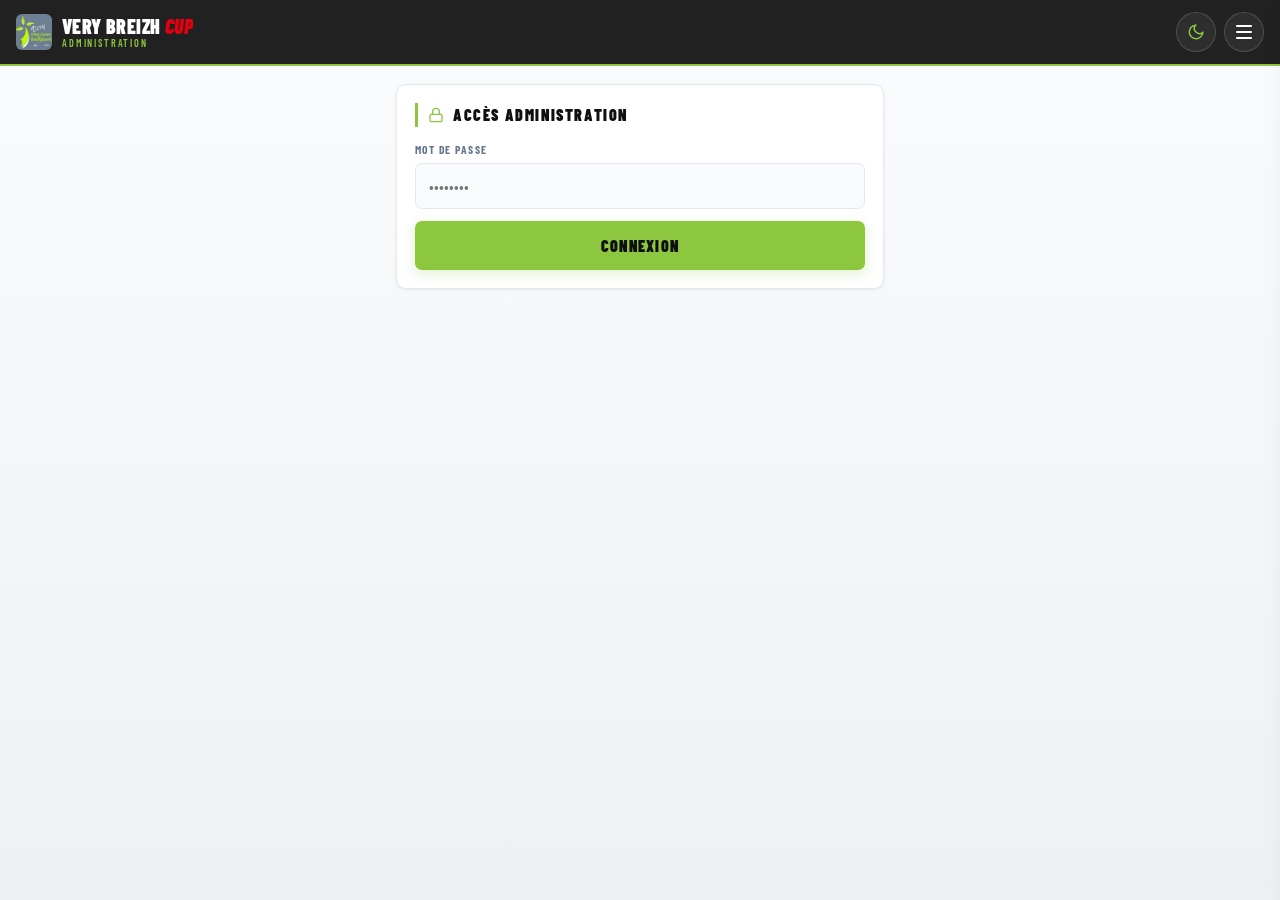
==== admin.html @ d8fbe6e9 "UI v2 : thème clair/sombre, menu burger, animations podium/cards, glassmorphism header" ====
<!DOCTYPE html>
<html lang="fr">
<head>
<meta charset="UTF-8">
<meta name="viewport" content="width=device-width, initial-scale=1.0, maximum-scale=1.0">
<title>Very Breizh Cup — Administration</title>
<script>(function(){var t=localStorage.getItem("vbc_theme")||(matchMedia("(prefers-color-scheme: dark)").matches?"dark":"light");document.documentElement.setAttribute("data-theme",t);})();</script>
<link rel="stylesheet" href="js/style.css">
</head>
<body>
<header class="app-header">
  <div class="header-logo">
    <img src="js/logo.png" alt="Club Canin de Bourgbarré">
    <div class="app-title">Very Breizh <span class="cup">Cup</span><span class="sub">Administration</span></div>
  </div>
  <span class="role-badge">Admin</span>
</header>
<main class="page">

  <!-- LOGIN -->
  <div id="adminLoginSection">
    <div class="card">
      <div class="card-title">
        <svg viewBox="0 0 24 24" fill="none" stroke="currentColor" stroke-width="2"><rect x="3" y="11" width="18" height="11" rx="2"/><path d="M7 11V7a5 5 0 0110 0v4"/></svg>
        Accès Administration
      </div>
      <label class="field-label">Mot de passe</label>
      <input type="password" id="adminPwd" class="field-input" placeholder="••••••••" onkeydown="if(event.key==='Enter')adminLogin()">
      <div id="adminLoginError" class="alert alert-red" style="display:none">Mot de passe incorrect.</div>
      <button class="btn-primary" onclick="adminLogin()">Connexion</button>
    </div>
  </div>

  <!-- PANEL -->
  <div id="adminPanel" style="display:none">

    <div class="card">
      <div class="card-title">
        <svg viewBox="0 0 24 24" fill="none" stroke="currentColor" stroke-width="2"><path d="M3 3h18v18H3zM3 9h18M9 21V9"/></svg>
        Statistiques globales
      </div>
      <div class="stat-row">
        <div class="stat-pill"><span class="num" id="statTotal">—</span>&nbsp;tickets</div>
        <div class="stat-pill"><span class="num" id="statPaid">—</span>&nbsp;payés</div>
        <div class="stat-pill"><span class="num" id="statPending">—</span>&nbsp;en attente</div>
        <div class="stat-pill"><span class="num" id="statRevenu">—</span>&nbsp;€ encaissés</div>
      </div>
    </div>

    <div class="card">
      <div class="card-title">
        <svg viewBox="0 0 24 24" fill="none" stroke="currentColor" stroke-width="2"><circle cx="12" cy="12" r="3"/><path d="M19.07 4.93a10 10 0 010 14.14M4.93 4.93a10 10 0 000 14.14"/></svg>
        Contrôle des paris
      </div>
      <div id="betsOpenMsg" class="alert alert-lime">Paris ouverts — Les joueurs peuvent parier.</div>
      <div id="betsClosedMsg" class="alert alert-red" style="display:none">Paris clôturés.</div>
      <button id="btnToggleBets" class="btn-danger" onclick="toggleBets()">Clôturer les paris</button>
    </div>

    <div class="card">
      <div class="card-title">
        <svg viewBox="0 0 24 24" fill="none" stroke="currentColor" stroke-width="2"><circle cx="12" cy="8" r="4"/><path d="M4 20c0-4 3.6-7 8-7s8 3 8 7"/></svg>
        Gestion des finalistes
      </div>
      <label class="field-label">Conducteur</label>
      <input type="text" id="newConducteur" class="field-input" placeholder="Ex : Sophie Tanguy" autocomplete="off">
      <label class="field-label">Chien</label>
      <input type="text" id="newChien" class="field-input" placeholder="Ex : Vaina" autocomplete="off">
      <label class="field-label">Catégorie</label>
      <select id="newCat" class="field-select">
        <option value="S">S — Small</option>
        <option value="M">M — Medium</option>
        <option value="I">I — Intermediate</option>
        <option value="L">L — Large</option>
      </select>
      <button class="btn-sm" onclick="addFinalist()">Ajouter le binôme</button>
      <hr class="section-divider">
      <select id="finalistCatFilter" class="field-select" onchange="renderFinalistList()">
        <option value="">Toutes les catégories</option>
        <option value="S">S</option><option value="M">M</option>
        <option value="I">I</option><option value="L">L</option>
      </select>
      <div id="finalistList"></div>
    </div>

    <div class="card">
      <div class="card-title">
        <svg viewBox="0 0 24 24" fill="none" stroke="currentColor" stroke-width="2"><path d="M8 21h8M12 21V3M3 7l9-4 9 4v6a9 9 0 01-18 0V7z"/></svg>
        Podium officiel et gagnants
      </div>
      <label class="field-label">Catégorie</label>
      <select id="officialCat" class="field-select" onchange="onOfficialCatChange()">
        <option value="">— Sélectionner —</option>
        <option value="S">S — Small</option><option value="M">M — Medium</option>
        <option value="I">I — Intermediate</option><option value="L">L — Large</option>
      </select>
      <div id="officialFields" style="display:none">
        <label class="field-label">1re place</label>
        <select id="official1" class="field-select"><option value="">—</option></select>
        <label class="field-label">2e place</label>
        <select id="official2" class="field-select"><option value="">—</option></select>
        <label class="field-label">3e place</label>
        <select id="official3" class="field-select"><option value="">—</option></select>
        <button class="btn-primary" onclick="calculateWinners()" style="margin-top:4px">Calculer les gagnants</button>
      </div>
      <div id="resultsContent" style="margin-top:12px"></div>
    </div>

    <div class="card">
      <div class="card-title">
        <svg viewBox="0 0 24 24" fill="none" stroke="currentColor" stroke-width="2"><path d="M14 2H6a2 2 0 00-2 2v16a2 2 0 002 2h12a2 2 0 002-2V8z"/><polyline points="14 2 14 8 20 8"/><line x1="16" y1="13" x2="8" y2="13"/><line x1="16" y1="17" x2="8" y2="17"/></svg>
        Tous les tickets
      </div>
      <select id="ticketsFilterCat" class="field-select" onchange="renderAllTickets()">
        <option value="">Toutes les catégories</option>
        <option value="S">S</option><option value="M">M</option>
        <option value="I">I</option><option value="L">L</option>
      </select>
      <div id="allTicketsList" style="max-height:320px;overflow-y:auto"></div>
    </div>

  </div>
</main>
<div id="toast"></div>
<script src="js/supabase.js"></script>
<script src="js/ui.js"></script>
<script>
const ADMIN_PWD = 'breizh2025';
let finalists = [], betsClosed = false;

function adminLogin() {
  if (document.getElementById('adminPwd').value === ADMIN_PWD) {
    document.getElementById('adminLoginSection').style.display = 'none';
    document.getElementById('adminPanel').style.display = 'block';
    loadAll();
  } else {
    document.getElementById('adminLoginError').style.display = 'block';
  }
}

async function loadAll() {
  try { finalists = await sbGet('finalistes', 'order=cat,chien'); } catch(e) {}
  loadConfig(); refreshStats(); renderFinalistList(); renderAllTickets();
  realtimeSubscribe('tickets', () => { refreshStats(); renderAllTickets(); });
}

async function loadConfig() {
  try {
    const rows = await sbGet('config', 'select=key,value');
    const cfg = Object.fromEntries(rows.map(r => [r.key, r.value]));
    betsClosed = cfg.bets_closed === 'true';
    updateBetsUI();
  } catch(e) {}
}

async function toggleBets() {
  betsClosed = !betsClosed;
  try {
    await sbPatch('config', 'key=eq.bets_closed', { value: betsClosed ? 'true' : 'false' });
    updateBetsUI();
    showToast(betsClosed ? 'Paris clôturés' : 'Paris ouverts');
  } catch(e) { showToast('Erreur','err'); betsClosed = !betsClosed; }
}

function updateBetsUI() {
  document.getElementById('betsOpenMsg').style.display = betsClosed ? 'none' : 'block';
  document.getElementById('betsClosedMsg').style.display = betsClosed ? 'block' : 'none';
  const btn = document.getElementById('btnToggleBets');
  btn.textContent = betsClosed ? 'Rouvrir les paris' : 'Clôturer les paris';
  btn.className = betsClosed ? 'btn-primary' : 'btn-danger';
}

async function refreshStats() {
  try {
    const all = await sbGet('tickets', 'select=status');
    const paid = all.filter(t => t.status==='paid').length;
    document.getElementById('statTotal').textContent = all.length;
    document.getElementById('statPaid').textContent = paid;
    document.getElementById('statPending').textContent = all.length - paid;
    document.getElementById('statRevenu').textContent = (paid * 2).toLocaleString('fr-FR');
  } catch(e) {}
}

async function addFinalist() {
  const c = document.getElementById('newConducteur').value.trim();
  const d = document.getElementById('newChien').value.trim();
  const cat = document.getElementById('newCat').value;
  if (!c || !d) { showToast('Remplis conducteur et chien','err'); return; }
  try {
    const [f] = await sbPost('finalistes', { conducteur: c, chien: d, cat });
    finalists.push(f); finalists.sort((a,b)=>a.cat.localeCompare(b.cat)||a.chien.localeCompare(b.chien));
    document.getElementById('newConducteur').value = '';
    document.getElementById('newChien').value = '';
    renderFinalistList();
    showToast(`${d} ajouté`);
  } catch(e) { showToast('Erreur ajout','err'); }
}

async function removeFinalist(id) {
  if (!confirm('Supprimer ce finaliste ?')) return;
  try {
    await sbDelete('finalistes', `id=eq.${id}`);
    finalists = finalists.filter(f => f.id !== id);
    renderFinalistList();
    showToast('Finaliste supprimé');
  } catch(e) { showToast('Erreur suppression','err'); }
}

function renderFinalistList() {
  const cat = document.getElementById('finalistCatFilter').value;
  const list = cat ? finalists.filter(f => f.cat === cat) : finalists;
  const el = document.getElementById('finalistList');
  if (!list.length) { el.innerHTML = '<p style="color:var(--muted);font-size:.88rem">Aucun finaliste.</p>'; return; }
  el.innerHTML = list.map((f,i) => `
    <div class="finalist-item">
      <span class="finalist-num">#${String(i+1).padStart(2,'0')}</span>
      <div class="finalist-info">
        <div class="finalist-name">${f.chien} <span style="font-size:.72rem;color:var(--lime-dark);font-family:var(--font-display);font-weight:700">(${f.cat})</span></div>
        <div class="finalist-dog">${f.conducteur}</div>
      </div>
      <button class="btn-sm-danger" onclick="removeFinalist(${f.id})">Retirer</button>
    </div>`).join('');
}

function onOfficialCatChange() {
  const cat = document.getElementById('officialCat').value;
  document.getElementById('officialFields').style.display = cat ? 'block' : 'none';
  document.getElementById('resultsContent').innerHTML = '';
  if (!cat) return;
  const list = finalists.filter(f => f.cat === cat);
  const opts = '<option value="">—</option>' + list.map(f => `<option value="${f.id}">${f.chien} · ${f.conducteur}</option>`).join('');
  ['official1','official2','official3'].forEach(id => { document.getElementById(id).innerHTML = opts; });
}

async function calculateWinners() {
  const cat = document.getElementById('officialCat').value;
  const o1 = parseInt(document.getElementById('official1').value);
  const o2 = parseInt(document.getElementById('official2').value);
  const o3 = parseInt(document.getElementById('official3').value);
  const el = document.getElementById('resultsContent');
  if (!o1||!o2||!o3) { el.innerHTML = '<div class="alert alert-red">Sélectionne les 3 positions.</div>'; return; }
  if (o1===o2||o1===o3||o2===o3) { el.innerHTML = '<div class="alert alert-red">Un même binôme en double.</div>'; return; }
  el.innerHTML = '<div class="spinner"></div>';
  try {
    const paid = await sbGet('tickets', `status=eq.paid&cat=eq.${cat}&select=*`);
    const f1=finalists.find(f=>f.id===o1), f2=finalists.find(f=>f.id===o2), f3=finalists.find(f=>f.id===o3);
    let html = `<div style="background:var(--light);border-radius:var(--radius);padding:14px;margin-bottom:14px;border:1.5px solid var(--border)">
      <div class="section-label" style="margin-bottom:8px">Podium officiel</div>
      <div class="podium-line" style="color:var(--text)"><span class="medal-icon m1">1</span><span>${f1?.chien} · ${f1?.conducteur}</span></div>
      <div class="podium-line" style="color:var(--text)"><span class="medal-icon m2">2</span><span>${f2?.chien} · ${f2?.conducteur}</span></div>
      <div class="podium-line" style="color:var(--text)"><span class="medal-icon m3">3</span><span>${f3?.chien} · ${f3?.conducteur}</span></div>
    </div>`;
    if (!paid.length) { el.innerHTML = html + '<div class="alert alert-yellow">Aucun ticket payé pour cette catégorie.</div>'; return; }
    const exact = paid.filter(t => t.pick1===o1&&t.pick2===o2&&t.pick3===o3);
    if (exact.length) {
      html += `<div class="section-label" style="color:var(--lime-dark);margin-bottom:8px">Top 3 exact — ${exact.length} gagnant(s)</div>`;
      html += exact.map(t => `<div style="background:var(--lime-light);border:1.5px solid var(--lime);border-radius:var(--radius);padding:14px;margin-bottom:8px">
        <div style="font-family:var(--font-display);font-weight:900;font-size:1.2rem;color:var(--lime-dark)">${t.prenom} ${t.nom.toUpperCase()}</div>
        <div style="font-family:var(--font-mono);font-size:.78rem;color:var(--muted);margin-top:3px">${t.id} · ${t.tel}</div>
      </div>`).join('');
    } else {
      const top2 = paid.filter(t => t.pick1===o1&&t.pick2===o2);
      html += '<div class="alert alert-yellow" style="margin-bottom:10px">Aucun Top 3 exact. Meilleur résultat : Top 2 exact.</div>';
      if (top2.length) {
        html += `<div class="section-label" style="color:#92400e;margin-bottom:8px">Top 2 exact — ${top2.length} proche(s)</div>`;
        html += top2.map(t => `<div style="background:rgba(217,119,6,.07);border:1.5px solid rgba(217,119,6,.3);border-radius:var(--radius);padding:14px;margin-bottom:8px">
          <div style="font-family:var(--font-display);font-weight:900;font-size:1.1rem;color:#92400e">${t.prenom} ${t.nom.toUpperCase()}</div>
          <div style="font-family:var(--font-mono);font-size:.78rem;color:var(--muted);margin-top:3px">${t.id} · ${t.tel}</div>
        </div>`).join('');
      } else { html += '<div class="alert alert-red">Personne n\'a le Top 2 exact non plus.</div>'; }
    }
    el.innerHTML = html;
    el.scrollIntoView({behavior:'smooth',block:'start'});
  } catch(e) { el.innerHTML = '<div class="alert alert-red">Erreur calcul.</div>'; }
}

async function renderAllTickets() {
  const el = document.getElementById('allTicketsList');
  if (!el) return;
  const cat = document.getElementById('ticketsFilterCat').value;
  let params = 'order=created_at.desc&select=id,prenom,nom,cat,status&limit=200';
  if (cat) params += `&cat=eq.${cat}`;
  try {
    const list = await sbGet('tickets', params);
    if (!list.length) { el.innerHTML = '<p style="color:var(--muted);font-size:.88rem">Aucun ticket.</p>'; return; }
    el.innerHTML = list.map(t => {
      const paid = t.status==='paid';
      return `<div style="display:flex;align-items:center;gap:8px;padding:9px 0;border-bottom:1px solid var(--border)">
        <span style="font-family:var(--font-mono);font-size:.72rem;color:var(--lime-dark);min-width:88px">${t.id}</span>
        <span style="font-family:var(--font-display);font-weight:700;font-size:.72rem;color:var(--muted);min-width:16px">${t.cat||'—'}</span>
        <span style="flex:1;font-size:.88rem">${t.prenom} ${t.nom}</span>
        <span class="badge ${paid?'badge-paid':'badge-pending'}">${paid?'Payé':'Attente'}</span>
      </div>`;
    }).join('');
  } catch(e) { el.innerHTML = '<div class="alert alert-red">Erreur chargement.</div>'; }
}
</script>
</body>
</html>
---- js/style.css ----
@import url('https://fonts.googleapis.com/css2?family=Barlow+Condensed:wght@400;600;700;900&family=Barlow:wght@400;500;600&family=Share+Tech+Mono&display=swap');

/* =====================================================================
   VERY BREIZH CUP — Design System v2
   Thèmes clair/sombre + animations + glassmorphism
   Palette : vert #8DC63F, rouge #E5000F, Barlow Condensed / Barlow
   ===================================================================== */

:root {
  --lime:       #8DC63F;
  --lime-dark:  #6fa328;
  --red:        #E5000F;
  --red-dark:   #b8000c;
  --radius:     10px;
  --radius-sm:  7px;
  --font-display: 'Barlow Condensed', sans-serif;
  --font-body:    'Barlow', sans-serif;
  --font-mono:    'Share Tech Mono', monospace;
  --ease-smooth: cubic-bezier(0.16, 1, 0.3, 1);
}

/* ── THEME CLAIR (défaut) ── */
:root, [data-theme="light"] {
  --bg:          #F4F6F8;
  --bg-gradient: linear-gradient(180deg, #FAFBFC 0%, #EEF1F4 100%);
  --card:        #FFFFFF;
  --card-hover:  #FDFDFD;
  --text:        #0F0F0F;
  --text-inv:    #FFFFFF;
  --muted:       #64748B;
  --border:      #E2E8F0;
  --surface:     #F8FAFC;
  --lime-soft:   #f0f7e0;
  --lime-text:   #4a7c20;
  --header-bg:   rgba(15, 15, 15, 0.92);
  --shadow-sm:   0 1px 3px rgba(0,0,0,0.07);
  --shadow-md:   0 8px 24px rgba(0,0,0,0.09);
  --shadow-lift: 0 14px 32px rgba(0,0,0,0.13);
  --ticket-bg:   #0F0F0F;
  --glow:        rgba(141,198,63,0.25);
}

/* ── THEME SOMBRE ── */
[data-theme="dark"] {
  --bg:          #0B0C0E;
  --bg-gradient: linear-gradient(180deg, #101216 0%, #08090B 100%);
  --card:        #16181C;
  --card-hover:  #1B1E23;
  --text:        #EDEDEF;
  --text-inv:    #0F0F0F;
  --muted:       #8A8F98;
  --border:      rgba(255,255,255,0.09);
  --surface:     #101216;
  --lime-soft:   rgba(141,198,63,0.1);
  --lime-text:   #A8D96A;
  --header-bg:   rgba(10, 11, 13, 0.85);
  --shadow-sm:   0 1px 3px rgba(0,0,0,0.4);
  --shadow-md:   0 8px 24px rgba(0,0,0,0.5);
  --shadow-lift: 0 14px 32px rgba(0,0,0,0.6);
  --ticket-bg:   #101216;
  --glow:        rgba(141,198,63,0.15);
}

* { box-sizing: border-box; margin: 0; padding: 0; -webkit-tap-highlight-color: transparent; touch-action: manipulation; }

html { scroll-behavior: smooth; }

body {
  font-family: var(--font-body);
  background: var(--bg);
  background-image: var(--bg-gradient);
  background-attachment: fixed;
  color: var(--text);
  min-height: 100vh;
  font-size: 15px;
  line-height: 1.5;
  transition: background-color 0.35s ease, color 0.35s ease;
}

/* ═══ HEADER (glassmorphism) ═══ */
.app-header {
  background: var(--header-bg);
  backdrop-filter: blur(14px);
  -webkit-backdrop-filter: blur(14px);
  border-bottom: 2px solid var(--lime);
  padding: 12px 16px;
  position: sticky;
  top: 0;
  z-index: 100;
  display: flex;
  align-items: center;
  justify-content: space-between;
  gap: 10px;
}
.header-logo { display: flex; align-items: center; gap: 10px; min-width: 0; }
.header-logo img {
  height: 36px; width: 36px;
  object-fit: contain;
  border-radius: 6px;
  flex-shrink: 0;
}
.app-title {
  font-family: var(--font-display);
  font-weight: 900;
  font-size: 1.25rem;
  letter-spacing: 0.02em;
  line-height: 1;
  text-transform: uppercase;
  color: #FFFFFF;
  white-space: nowrap;
  overflow: hidden;
  text-overflow: ellipsis;
}
.app-title .cup { color: var(--red); font-style: italic; }
.app-title .sub {
  display: block;
  font-size: 0.64rem;
  font-weight: 600;
  letter-spacing: 0.18em;
  color: var(--lime);
  text-transform: uppercase;
  margin-top: 2px;
}
.header-actions { display: flex; align-items: center; gap: 8px; flex-shrink: 0; }

/* ── THEME TOGGLE ── */
.theme-toggle {
  width: 40px; height: 40px;
  border-radius: 50%;
  border: 1.5px solid rgba(255,255,255,0.15);
  background: rgba(255,255,255,0.06);
  color: var(--lime);
  cursor: pointer;
  display: flex;
  align-items: center;
  justify-content: center;
  transition: background 0.2s, transform 0.3s var(--ease-smooth);
}
.theme-toggle:hover { background: rgba(255,255,255,0.12); transform: rotate(20deg); }
.theme-toggle svg { width: 18px; height: 18px; }

/* ── BURGER ── */
.burger-btn {
  width: 40px; height: 40px;
  border-radius: 50%;
  border: 1.5px solid rgba(255,255,255,0.15);
  background: rgba(255,255,255,0.06);
  color: #fff;
  cursor: pointer;
  display: flex;
  flex-direction: column;
  align-items: center;
  justify-content: center;
  gap: 4px;
  transition: background 0.2s;
}
.burger-btn:hover { background: rgba(255,255,255,0.12); }
.burger-btn span {
  display: block;
  width: 16px; height: 2px;
  background: currentColor;
  border-radius: 2px;
  transition: transform 0.3s var(--ease-smooth), opacity 0.2s;
}
.burger-btn.open span:nth-child(1) { transform: translateY(6px) rotate(45deg); }
.burger-btn.open span:nth-child(2) { opacity: 0; }
.burger-btn.open span:nth-child(3) { transform: translateY(-6px) rotate(-45deg); }

/* ── NAV DRAWER ── */
.nav-overlay {
  position: fixed;
  inset: 0;
  background: rgba(0,0,0,0.5);
  backdrop-filter: blur(3px);
  z-index: 200;
  opacity: 0;
  pointer-events: none;
  transition: opacity 0.3s;
}
.nav-overlay.open { opacity: 1; pointer-events: auto; }
.nav-drawer {
  position: fixed;
  top: 0; right: 0; bottom: 0;
  width: min(300px, 82vw);
  background: var(--card);
  z-index: 201;
  transform: translateX(105%);
  transition: transform 0.4s var(--ease-smooth);
  padding: 20px;
  display: flex;
  flex-direction: column;
  box-shadow: var(--shadow-lift);
}
.nav-drawer.open { transform: translateX(0); }
.nav-drawer-title {
  font-family: var(--font-display);
  font-weight: 900;
  font-size: 0.8rem;
  text-transform: uppercase;
  letter-spacing: 0.2em;
  color: var(--muted);
  margin: 8px 0 16px;
}
.nav-link {
  display: flex;
  align-items: center;
  gap: 12px;
  padding: 14px 14px;
  border-radius: var(--radius-sm);
  color: var(--text);
  text-decoration: none;
  font-family: var(--font-display);
  font-weight: 700;
  font-size: 1rem;
  text-transform: uppercase;
  letter-spacing: 0.06em;
  transition: background 0.15s, color 0.15s, transform 0.2s var(--ease-smooth);
  margin-bottom: 4px;
}
.nav-link:hover { background: var(--lime-soft); color: var(--lime-text); transform: translateX(4px); }
.nav-link.active { background: var(--lime); color: #0F0F0F; }
.nav-link svg { width: 18px; height: 18px; flex-shrink: 0; }
.nav-footer {
  margin-top: auto;
  font-size: 0.72rem;
  color: var(--muted);
  text-align: center;
  padding-top: 16px;
  border-top: 1px solid var(--border);
}

/* ═══ BANNER ═══ */
.closed-banner {
  background: var(--red);
  color: #fff;
  text-align: center;
  padding: 8px 16px;
  font-family: var(--font-display);
  font-weight: 700;
  font-size: 0.82rem;
  letter-spacing: 0.12em;
  text-transform: uppercase;
}

/* ═══ PAGE ═══ */
.page { padding: 18px 16px 48px; max-width: 520px; margin: 0 auto; }

.section-label {
  font-family: var(--font-display);
  font-weight: 700;
  font-size: 0.68rem;
  text-transform: uppercase;
  letter-spacing: 0.2em;
  color: var(--muted);
  margin-bottom: 8px;
}

/* ═══ CARD (avec entrance animation) ═══ */
.card {
  background: var(--card);
  border: 1.5px solid var(--border);
  border-radius: var(--radius);
  padding: 18px;
  margin-bottom: 14px;
  box-shadow: var(--shadow-sm);
  transition: background 0.35s ease, border-color 0.35s ease, box-shadow 0.3s var(--ease-smooth), transform 0.3s var(--ease-smooth);
  animation: cardIn 0.5s var(--ease-smooth) backwards;
}
.card:nth-of-type(1) { animation-delay: 0.02s; }
.card:nth-of-type(2) { animation-delay: 0.08s; }
.card:nth-of-type(3) { animation-delay: 0.14s; }
.card:nth-of-type(4) { animation-delay: 0.2s; }
.card:nth-of-type(5) { animation-delay: 0.26s; }
@keyframes cardIn {
  from { opacity: 0; transform: translateY(16px); }
  to   { opacity: 1; transform: translateY(0); }
}

.card-title {
  font-family: var(--font-display);
  font-weight: 900;
  font-size: 1rem;
  text-transform: uppercase;
  letter-spacing: 0.1em;
  color: var(--text);
  margin-bottom: 14px;
  display: flex;
  align-items: center;
  gap: 9px;
  border-left: 3px solid var(--lime);
  padding-left: 10px;
}
.card-title svg { width: 16px; height: 16px; flex-shrink: 0; color: var(--lime); }

/* ═══ FIELDS ═══ */
.field-label {
  font-family: var(--font-display);
  font-weight: 700;
  font-size: 0.72rem;
  text-transform: uppercase;
  letter-spacing: 0.12em;
  color: var(--muted);
  margin-bottom: 5px;
  display: block;
}
.field-input, .field-select {
  width: 100%;
  background: var(--surface);
  border: 1.5px solid var(--border);
  border-radius: var(--radius-sm);
  color: var(--text);
  font-family: var(--font-body);
  font-size: 0.95rem;
  padding: 11px 13px;
  margin-bottom: 12px;
  transition: border-color 0.2s, box-shadow 0.2s, background 0.35s;
  appearance: none;
  -webkit-appearance: none;
  min-height: 46px;
}
.field-input:focus, .field-select:focus {
  outline: none;
  border-color: var(--lime);
  box-shadow: 0 0 0 3px var(--glow);
}
.field-select {
  background-image: url("data:image/svg+xml,%3Csvg xmlns='http://www.w3.org/2000/svg' width='12' height='8'%3E%3Cpath d='M1 1l5 5 5-5' stroke='%238DC63F' stroke-width='2' fill='none' stroke-linecap='round'/%3E%3C/svg%3E");
  background-repeat: no-repeat;
  background-position: right 13px center;
  padding-right: 38px;
  cursor: pointer;
}
.field-select option { background: var(--card); color: var(--text); }

/* ═══ BUTTONS ═══ */
.btn-primary {
  width: 100%;
  background: var(--lime);
  color: #0F0F0F;
  font-family: var(--font-display);
  font-weight: 900;
  font-size: 1rem;
  letter-spacing: 0.08em;
  text-transform: uppercase;
  border: none;
  border-radius: var(--radius-sm);
  padding: 15px;
  cursor: pointer;
  min-height: 48px;
  position: relative;
  overflow: hidden;
  transition: transform 0.2s var(--ease-smooth), box-shadow 0.25s;
  box-shadow: 0 4px 14px var(--glow);
}
.btn-primary:hover { transform: translateY(-2px); box-shadow: 0 8px 22px var(--glow); }
.btn-primary:active { transform: translateY(0) scale(0.98); }
.btn-primary:disabled { background: var(--border); color: var(--muted); cursor: not-allowed; transform: none; box-shadow: none; }

.btn-danger {
  width: 100%;
  background: var(--red);
  color: #fff;
  font-family: var(--font-display);
  font-weight: 900;
  font-size: 1rem;
  letter-spacing: 0.08em;
  text-transform: uppercase;
  border: none;
  border-radius: var(--radius-sm);
  padding: 15px;
  cursor: pointer;
  min-height: 48px;
  margin-top: 8px;
  transition: transform 0.2s var(--ease-smooth), background 0.2s;
}
.btn-danger:hover { background: var(--red-dark); transform: translateY(-2px); }
.btn-danger:active { transform: scale(0.98); }

.btn-outline {
  width: 100%;
  background: transparent;
  color: var(--text);
  border: 1.5px solid var(--border);
  font-family: var(--font-display);
  font-weight: 700;
  font-size: 0.9rem;
  letter-spacing: 0.08em;
  text-transform: uppercase;
  border-radius: var(--radius-sm);
  padding: 13px;
  cursor: pointer;
  min-height: 46px;
  margin-top: 8px;
  transition: border-color 0.2s, background 0.2s, transform 0.2s var(--ease-smooth);
}
.btn-outline:hover { border-color: var(--lime); background: var(--lime-soft); transform: translateY(-1px); }

.btn-sm {
  background: var(--lime);
  color: #0F0F0F;
  font-family: var(--font-display);
  font-weight: 700;
  font-size: 0.78rem;
  letter-spacing: 0.08em;
  text-transform: uppercase;
  border: none;
  border-radius: var(--radius-sm);
  padding: 9px 16px;
  cursor: pointer;
  min-height: 38px;
  transition: transform 0.15s, filter 0.15s;
}
.btn-sm:hover { filter: brightness(0.92); transform: translateY(-1px); }

.btn-sm-danger {
  background: transparent;
  color: var(--red);
  border: 1.5px solid var(--red);
  font-family: var(--font-display);
  font-weight: 700;
  font-size: 0.76rem;
  border-radius: var(--radius-sm);
  padding: 7px 13px;
  cursor: pointer;
  min-height: 36px;
  transition: background 0.15s;
}
.btn-sm-danger:hover { background: rgba(229,0,15,0.08); }

/* ═══ DIVIDER ═══ */
.section-divider { border: none; border-top: 1.5px solid var(--border); margin: 18px 0; }

/* ═══ TICKET ═══ */
.ticket {
  background: var(--ticket-bg);
  border-radius: var(--radius);
  overflow: hidden;
  border: 1.5px solid var(--border);
  box-shadow: var(--shadow-md);
  animation: ticketPop 0.55s var(--ease-smooth) backwards;
}
@keyframes ticketPop {
  0%   { opacity: 0; transform: scale(0.92) translateY(20px); }
  100% { opacity: 1; transform: scale(1) translateY(0); }
}
.ticket-header {
  background: var(--lime);
  color: #0F0F0F;
  font-family: var(--font-display);
  font-weight: 900;
  font-size: 0.88rem;
  text-transform: uppercase;
  letter-spacing: 0.12em;
  padding: 11px 16px;
  display: flex;
  justify-content: space-between;
  align-items: center;
}
.ticket-body { padding: 18px; }
.ticket-num { font-family: var(--font-mono); font-size: 0.82rem; color: var(--lime); letter-spacing: 0.08em; }
.ticket-player {
  font-family: var(--font-display);
  font-weight: 900;
  font-size: 1.45rem;
  color: #fff;
  margin: 6px 0 12px;
  text-transform: uppercase;
}
.ticket-dashed { border-top: 1.5px dashed rgba(255,255,255,0.15); margin: 13px 0; }
.podium-line {
  display: flex;
  align-items: center;
  gap: 10px;
  padding: 8px 0;
  border-bottom: 1px solid rgba(255,255,255,0.07);
  font-size: 0.9rem;
  color: #fff;
  animation: lineIn 0.4s var(--ease-smooth) backwards;
}
.podium-line:nth-child(1) { animation-delay: 0.15s; }
.podium-line:nth-child(2) { animation-delay: 0.25s; }
.podium-line:nth-child(3) { animation-delay: 0.35s; }
@keyframes lineIn {
  from { opacity: 0; transform: translateX(-10px); }
  to   { opacity: 1; transform: translateX(0); }
}
.podium-line:last-child { border-bottom: none; }
.medal-icon {
  width: 23px; height: 23px;
  flex-shrink: 0;
  display: flex;
  align-items: center;
  justify-content: center;
  border-radius: 50%;
  font-family: var(--font-display);
  font-weight: 900;
  font-size: 0.72rem;
  color: #0F0F0F;
}
.medal-icon.m1 { background: var(--lime); box-shadow: 0 0 10px var(--glow); }
.medal-icon.m2 { background: #94A3B8; }
.medal-icon.m3 { background: #B45309; color: #fff; }
.podium-name { flex: 1; color: #fff; font-weight: 500; }
.podium-cat-tag {
  font-family: var(--font-display);
  font-size: 0.7rem;
  font-weight: 700;
  color: rgba(255,255,255,0.55);
  background: rgba(255,255,255,0.08);
  padding: 2px 8px;
  border-radius: 4px;
  letter-spacing: 0.06em;
  text-transform: uppercase;
}
.qr-wrapper { text-align: center; padding: 14px 0 4px; }
.qr-wrapper canvas { border: 2px solid var(--lime); border-radius: 6px; background: #fff; }
.qr-label {
  font-family: var(--font-display);
  font-size: 0.65rem;
  color: rgba(255,255,255,0.4);
  margin-top: 7px;
  letter-spacing: 0.12em;
  text-transform: uppercase;
}

/* ═══ BADGES ═══ */
.badge {
  display: inline-block;
  font-family: var(--font-display);
  font-weight: 700;
  font-size: 0.7rem;
  text-transform: uppercase;
  letter-spacing: 0.1em;
  padding: 3px 10px;
  border-radius: 4px;
}
.badge-pending { background: rgba(229,0,15,0.12); color: var(--red); border: 1px solid rgba(229,0,15,0.3); }
.badge-paid    { background: rgba(141,198,63,0.15); color: var(--lime-text); border: 1px solid rgba(141,198,63,0.4); }

/* ═══ ALERTS ═══ */
.alert {
  border-radius: var(--radius-sm);
  padding: 13px 15px;
  font-size: 0.88rem;
  margin-bottom: 12px;
  line-height: 1.45;
  animation: cardIn 0.4s var(--ease-smooth) backwards;
}
.alert-red    { background: rgba(229,0,15,0.07); border: 1.5px solid rgba(229,0,15,0.25); color: var(--red); }
.alert-lime   { background: var(--lime-soft); border: 1.5px solid rgba(141,198,63,0.4); color: var(--lime-text); }
.alert-yellow { background: rgba(217,119,6,0.08); border: 1.5px solid rgba(217,119,6,0.3); color: #d97706; }

/* ═══ STAT PILLS ═══ */
.stat-row { display: flex; gap: 8px; flex-wrap: wrap; margin-bottom: 4px; }
.stat-pill {
  background: var(--surface);
  border: 1.5px solid var(--border);
  border-radius: 24px;
  padding: 7px 15px;
  font-family: var(--font-display);
  font-size: 0.82rem;
  color: var(--muted);
  display: flex;
  align-items: center;
  gap: 6px;
  transition: transform 0.2s var(--ease-smooth), border-color 0.2s;
}
.stat-pill:hover { transform: translateY(-2px); border-color: var(--lime); }
.stat-pill .num { font-weight: 900; color: var(--text); font-size: 1.05rem; }

/* ═══ SEARCH ═══ */
.search-wrap { position: relative; margin-bottom: 10px; }
.search-wrap .field-input { padding-left: 42px; margin-bottom: 0; }
.search-icon { position: absolute; left: 13px; top: 50%; transform: translateY(-50%); color: var(--muted); }
.search-icon svg { width: 16px; height: 16px; }

/* ═══ QUEUE ═══ */
.queue-item {
  display: flex;
  align-items: center;
  gap: 11px;
  background: var(--surface);
  border: 1.5px solid var(--border);
  border-left: 3px solid var(--red);
  border-radius: var(--radius-sm);
  padding: 12px;
  margin-bottom: 8px;
  cursor: pointer;
  min-height: 48px;
  transition: border-color 0.2s, background 0.2s, transform 0.2s var(--ease-smooth), box-shadow 0.2s;
  animation: cardIn 0.35s var(--ease-smooth) backwards;
}
.queue-item:hover {
  border-color: var(--lime);
  border-left-color: var(--lime);
  background: var(--lime-soft);
  transform: translateX(4px);
  box-shadow: var(--shadow-sm);
}
.queue-cat-tag {
  font-family: var(--font-display);
  font-weight: 900;
  font-size: 0.78rem;
  color: #0F0F0F;
  background: var(--lime);
  width: 30px; height: 30px;
  border-radius: 50%;
  display: flex;
  align-items: center;
  justify-content: center;
  flex-shrink: 0;
}
.queue-info { flex: 1; min-width: 0; }
.queue-name { font-weight: 600; font-size: 0.93rem; }
.queue-num  { font-family: var(--font-mono); font-size: 0.72rem; color: var(--muted); margin-top: 1px; }
.queue-arrow { color: var(--muted); font-size: 1.15rem; font-weight: 300; transition: transform 0.2s; }
.queue-item:hover .queue-arrow { transform: translateX(3px); color: var(--lime-dark); }
.queue-empty {
  text-align: center;
  padding: 22px 10px;
  color: var(--lime-text);
  font-family: var(--font-display);
  font-weight: 700;
  font-size: 0.9rem;
  text-transform: uppercase;
  letter-spacing: 0.08em;
  border: 1.5px dashed var(--lime);
  border-radius: var(--radius-sm);
}

/* ═══ TREND ═══ */
.trend-item {
  display: flex;
  align-items: center;
  gap: 12px;
  padding: 13px;
  border: 1.5px solid var(--border);
  border-radius: var(--radius-sm);
  margin-bottom: 8px;
  background: var(--card);
  transition: border-color 0.2s, transform 0.25s var(--ease-smooth), box-shadow 0.25s;
  animation: cardIn 0.4s var(--ease-smooth) backwards;
}
.trend-item:nth-child(1) { animation-delay: 0.05s; }
.trend-item:nth-child(2) { animation-delay: 0.12s; }
.trend-item:nth-child(3) { animation-delay: 0.19s; }
.trend-item:hover { transform: translateY(-3px); box-shadow: var(--shadow-md); }
.trend-item.rank-1 { border-color: var(--lime); background: var(--lime-soft); }
.trend-rank {
  font-family: var(--font-display);
  font-weight: 900;
  font-size: 1.35rem;
  color: var(--muted);
  width: 30px;
  text-align: center;
  flex-shrink: 0;
}
.trend-item.rank-1 .trend-rank { color: var(--lime-dark); }
.trend-info { flex: 1; min-width: 0; }
.trend-name    { font-weight: 700; font-size: 0.96rem; }
.trend-handler { font-size: 0.78rem; color: var(--muted); margin-top: 1px; }
.trend-bar-wrap { background: var(--border); border-radius: 3px; height: 5px; margin-top: 7px; overflow: hidden; }
.trend-bar-fill {
  height: 100%;
  background: linear-gradient(90deg, var(--lime-dark), var(--lime));
  border-radius: 3px;
  animation: barGrow 0.8s var(--ease-smooth) backwards;
  animation-delay: 0.3s;
  transform-origin: left;
}
@keyframes barGrow { from { transform: scaleX(0); } to { transform: scaleX(1); } }
.trend-index {
  font-family: var(--font-mono);
  font-size: 0.8rem;
  color: var(--lime-text);
  font-weight: 700;
  min-width: 46px;
  text-align: right;
}

/* ═══ FINALIST ═══ */
.finalist-item {
  display: flex;
  align-items: center;
  gap: 10px;
  background: var(--surface);
  border: 1.5px solid var(--border);
  border-radius: var(--radius-sm);
  padding: 11px 13px;
  margin-bottom: 7px;
  transition: border-color 0.2s;
}
.finalist-item:hover { border-color: var(--lime); }
.finalist-num  { font-family: var(--font-mono); color: var(--lime-text); font-size: 0.76rem; width: 30px; }
.finalist-info { flex: 1; }
.finalist-name { font-weight: 600; font-size: 0.92rem; }
.finalist-dog  { font-size: 0.78rem; color: var(--muted); margin-top: 1px; }

/* ═══ CHRONO ═══ */
.chrono-row {
  display: flex;
  align-items: center;
  gap: 10px;
  background: var(--surface);
  border: 1.5px solid var(--border);
  border-radius: var(--radius-sm);
  padding: 11px 13px;
  margin-bottom: 7px;
  transition: border-color 0.2s, transform 0.2s var(--ease-smooth);
  animation: cardIn 0.35s var(--ease-smooth) backwards;
}
.chrono-row:hover { border-color: var(--lime); transform: translateX(3px); }
.chrono-row:nth-child(1) { animation-delay: 0.03s; }
.chrono-row:nth-child(2) { animation-delay: 0.08s; }
.chrono-row:nth-child(3) { animation-delay: 0.13s; }
.chrono-row:nth-child(4) { animation-delay: 0.18s; }
.chrono-row:nth-child(5) { animation-delay: 0.23s; }
.chrono-pos {
  font-family: var(--font-display);
  font-weight: 900;
  font-size: 1.15rem;
  color: var(--lime-text);
  width: 30px;
  text-align: center;
}
.chrono-info { flex: 1; }
.chrono-name   { font-weight: 600; font-size: 0.92rem; }
.chrono-detail { font-size: 0.75rem; color: var(--muted); margin-top: 1px; }
.chrono-time   { font-family: var(--font-mono); font-size: 1rem; color: var(--text); font-weight: 700; }
.chrono-dq     { color: var(--red); text-decoration: line-through; opacity: 0.65; }

/* ═══ CAT TABS ═══ */
.cat-tabs { display: flex; gap: 6px; margin-bottom: 16px; flex-wrap: wrap; }
.cat-tab {
  font-family: var(--font-display);
  font-weight: 700;
  font-size: 0.85rem;
  text-transform: uppercase;
  letter-spacing: 0.1em;
  padding: 9px 18px;
  border: 1.5px solid var(--border);
  border-radius: var(--radius-sm);
  cursor: pointer;
  background: var(--card);
  color: var(--muted);
  min-height: 42px;
  transition: all 0.2s var(--ease-smooth);
}
.cat-tab.active {
  background: var(--lime);
  color: #0F0F0F;
  border-color: var(--lime);
  transform: scale(1.05);
  box-shadow: 0 4px 14px var(--glow);
}
.cat-tab:hover:not(.active) { border-color: var(--lime); color: var(--lime-text); transform: translateY(-2px); }

/* ═══ PODIUM DISPLAY (animé) ═══ */
.podium-display {
  display: flex;
  gap: 8px;
  align-items: flex-end;
  justify-content: center;
  margin: 20px 0 12px;
  min-height: 130px;
}
.podium-col {
  display: flex;
  flex-direction: column;
  align-items: center;
  gap: 8px;
  flex: 1;
  animation: podiumColIn 0.5s var(--ease-smooth) backwards;
}
.podium-col:nth-child(1) { animation-delay: 0.25s; }
.podium-col:nth-child(2) { animation-delay: 0.05s; }
.podium-col:nth-child(3) { animation-delay: 0.45s; }
@keyframes podiumColIn {
  from { opacity: 0; transform: translateY(14px); }
  to   { opacity: 1; transform: translateY(0); }
}
.podium-block {
  width: 100%;
  border-radius: 6px 6px 0 0;
  display: flex;
  align-items: center;
  justify-content: center;
  font-family: var(--font-display);
  font-weight: 900;
  font-size: 1.2rem;
  color: #0F0F0F;
  transform-origin: bottom;
  animation: podiumGrow 0.7s var(--ease-smooth) backwards;
}
.podium-col:nth-child(1) .podium-block { animation-delay: 0.35s; }
.podium-col:nth-child(2) .podium-block { animation-delay: 0.15s; }
.podium-col:nth-child(3) .podium-block { animation-delay: 0.55s; }
@keyframes podiumGrow {
  from { transform: scaleY(0); }
  to   { transform: scaleY(1); }
}
.podium-block.p1 {
  height: 84px;
  background: linear-gradient(180deg, var(--lime) 0%, var(--lime-dark) 100%);
  box-shadow: 0 0 24px var(--glow);
  position: relative;
}
.podium-block.p1::after {
  content: '';
  position: absolute;
  inset: 0;
  border-radius: inherit;
  background: linear-gradient(120deg, transparent 30%, rgba(255,255,255,0.35) 50%, transparent 70%);
  background-size: 200% 100%;
  animation: shine 2.4s ease-in-out 1.2s infinite;
}
@keyframes shine {
  0%   { background-position: 200% 0; }
  60%  { background-position: -100% 0; }
  100% { background-position: -100% 0; }
}
.podium-block.p2 { height: 60px; background: linear-gradient(180deg, #A9B4C2, #8494A7); }
.podium-block.p3 { height: 44px; background: linear-gradient(180deg, #C27033, #9A5626); color: #fff; }
.podium-label {
  font-family: var(--font-display);
  font-weight: 700;
  font-size: 0.84rem;
  text-align: center;
  color: var(--text);
  line-height: 1.25;
}
.podium-sub { font-size: 0.7rem; color: var(--muted); font-weight: 400; }

/* ═══ LIVE DOT ═══ */
.live-dot {
  width: 8px; height: 8px;
  background: var(--lime);
  border-radius: 50%;
  display: inline-block;
  animation: pulse 1.4s ease-in-out infinite;
  flex-shrink: 0;
}
@keyframes pulse { 0%,100%{opacity:1;transform:scale(1);box-shadow:0 0 0 0 var(--glow)} 50%{opacity:.5;transform:scale(.75);box-shadow:0 0 0 6px transparent} }

/* ═══ SPINNER ═══ */
.spinner {
  width: 26px; height: 26px;
  border: 2.5px solid var(--border);
  border-top-color: var(--lime);
  border-radius: 50%;
  animation: spin 0.7s linear infinite;
  margin: 22px auto;
}
@keyframes spin { to { transform: rotate(360deg); } }

/* ═══ TOAST ═══ */
#toast {
  position: fixed;
  bottom: 26px;
  left: 50%;
  transform: translateX(-50%) translateY(16px) scale(0.95);
  background: var(--card);
  border: 1.5px solid var(--lime);
  color: var(--text);
  font-family: var(--font-display);
  font-weight: 700;
  font-size: 0.85rem;
  padding: 11px 22px;
  border-radius: var(--radius-sm);
  opacity: 0;
  transition: opacity 0.25s, transform 0.3s var(--ease-smooth);
  pointer-events: none;
  z-index: 999;
  white-space: nowrap;
  letter-spacing: 0.06em;
  text-transform: uppercase;
  box-shadow: var(--shadow-md);
}
#toast.show { opacity: 1; transform: translateX(-50%) translateY(0) scale(1); }

/* ═══ REDUCED MOTION ═══ */
@media (prefers-reduced-motion: reduce) {
  *, *::before, *::after { animation-duration: 0.01ms !important; animation-iteration-count: 1 !important; transition-duration: 0.01ms !important; }
}

/* ═══ SCROLLBAR ═══ */
::-webkit-scrollbar { width: 5px; }
::-webkit-scrollbar-track { background: transparent; }
::-webkit-scrollbar-thumb { background: var(--border); border-radius: 3px; }
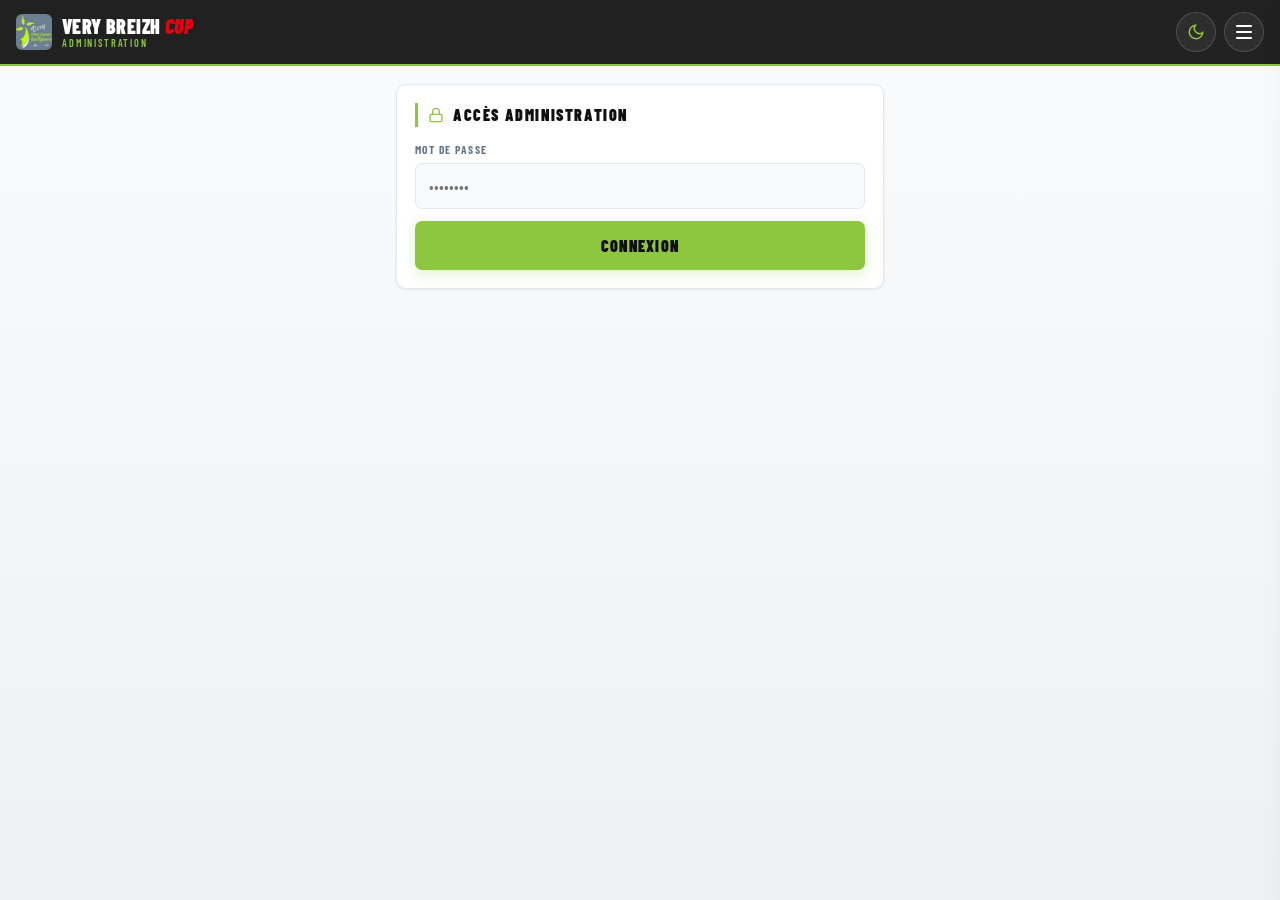
==== commit 97c3d991: "Optimisation bande passante : cache headers, logo 4.7KB, polling adaptatif, suppression affiche inut" ====
--- a/admin.html
+++ b/admin.html
@@ -10,7 +10,7 @@
 <body>
 <header class="app-header">
   <div class="header-logo">
-    <img src="js/logo.png" alt="Club Canin de Bourgbarré">
+    <img src="js/logo.jpg" alt="Club Canin de Bourgbarré">
     <div class="app-title">Very Breizh <span class="cup">Cup</span><span class="sub">Administration</span></div>
   </div>
   <span class="role-badge">Admin</span>
@@ -45,6 +45,18 @@
         <div class="stat-pill"><span class="num" id="statPending">—</span>&nbsp;en attente</div>
         <div class="stat-pill"><span class="num" id="statRevenu">—</span>&nbsp;€ encaissés</div>
       </div>
+    </div>
+
+    <div class="card">
+      <div class="card-title">
+        <svg viewBox="0 0 24 24" fill="none" stroke="currentColor" stroke-width="2"><path d="M14.7 6.3a1 1 0 000 1.4l1.6 1.6a1 1 0 001.4 0l3.77-3.77a6 6 0 01-7.94 7.94l-6.91 6.91a2.12 2.12 0 01-3-3l6.91-6.91a6 6 0 017.94-7.94l-3.76 3.76z"/></svg>
+        Phase de test
+      </div>
+      <p style="font-size:.82rem;color:var(--muted);margin-bottom:12px;line-height:1.5">Outils pour tester l'application avec des données factices. À ne pas utiliser le jour de l'événement.</p>
+      <button class="btn-outline" onclick="seedFinalists()" style="margin-top:0">Ajouter 10 chiens par catégorie</button>
+      <button class="btn-outline" onclick="seedTickets(100)">Générer 100 paris répartis</button>
+      <button class="btn-outline" onclick="payAllTickets()">Valider tous les paiements</button>
+      <button class="btn-danger" onclick="resetAll()">Reset — Tout supprimer</button>
     </div>
 
     <div class="card">
@@ -244,30 +256,98 @@
   try {
     const paid = await sbGet('tickets', `status=eq.paid&cat=eq.${cat}&select=*`);
     const f1=finalists.find(f=>f.id===o1), f2=finalists.find(f=>f.id===o2), f3=finalists.find(f=>f.id===o3);
-    let html = `<div style="background:var(--light);border-radius:var(--radius);padding:14px;margin-bottom:14px;border:1.5px solid var(--border)">
+    let html = `<div style="background:var(--surface);border-radius:var(--radius-sm);padding:14px;margin-bottom:14px;border:1.5px solid var(--border)">
       <div class="section-label" style="margin-bottom:8px">Podium officiel</div>
       <div class="podium-line" style="color:var(--text)"><span class="medal-icon m1">1</span><span>${f1?.chien} · ${f1?.conducteur}</span></div>
       <div class="podium-line" style="color:var(--text)"><span class="medal-icon m2">2</span><span>${f2?.chien} · ${f2?.conducteur}</span></div>
       <div class="podium-line" style="color:var(--text)"><span class="medal-icon m3">3</span><span>${f3?.chien} · ${f3?.conducteur}</span></div>
     </div>`;
     if (!paid.length) { el.innerHTML = html + '<div class="alert alert-yellow">Aucun ticket payé pour cette catégorie.</div>'; return; }
-    const exact = paid.filter(t => t.pick1===o1&&t.pick2===o2&&t.pick3===o3);
-    if (exact.length) {
-      html += `<div class="section-label" style="color:var(--lime-dark);margin-bottom:8px">Top 3 exact — ${exact.length} gagnant(s)</div>`;
-      html += exact.map(t => `<div style="background:var(--lime-light);border:1.5px solid var(--lime);border-radius:var(--radius);padding:14px;margin-bottom:8px">
-        <div style="font-family:var(--font-display);font-weight:900;font-size:1.2rem;color:var(--lime-dark)">${t.prenom} ${t.nom.toUpperCase()}</div>
-        <div style="font-family:var(--font-mono);font-size:.78rem;color:var(--muted);margin-top:3px">${t.id} · ${t.tel}</div>
-      </div>`).join('');
-    } else {
-      const top2 = paid.filter(t => t.pick1===o1&&t.pick2===o2);
-      html += '<div class="alert alert-yellow" style="margin-bottom:10px">Aucun Top 3 exact. Meilleur résultat : Top 2 exact.</div>';
-      if (top2.length) {
-        html += `<div class="section-label" style="color:#92400e;margin-bottom:8px">Top 2 exact — ${top2.length} proche(s)</div>`;
-        html += top2.map(t => `<div style="background:rgba(217,119,6,.07);border:1.5px solid rgba(217,119,6,.3);border-radius:var(--radius);padding:14px;margin-bottom:8px">
-          <div style="font-family:var(--font-display);font-weight:900;font-size:1.1rem;color:#92400e">${t.prenom} ${t.nom.toUpperCase()}</div>
-          <div style="font-family:var(--font-mono);font-size:.78rem;color:var(--muted);margin-top:3px">${t.id} · ${t.tel}</div>
-        </div>`).join('');
-      } else { html += '<div class="alert alert-red">Personne n\'a le Top 2 exact non plus.</div>'; }
+
+    const officialIds = [o1, o2, o3];
+    const officialSet = [...officialIds].sort((a,b)=>a-b).join(',');
+
+    // Score de proximité : nb de chiens corrects + nb à la position exacte
+    const enrich = t => {
+      const picks = [t.pick1, t.pick2, t.pick3];
+      const matches = picks.filter(p => officialIds.includes(p)).length;
+      const placed  = (t.pick1===o1?1:0) + (t.pick2===o2?1:0) + (t.pick3===o3?1:0);
+      const sameSet = [...picks].sort((a,b)=>a-b).join(',') === officialSet;
+      return { ...t, matches, placed, sameSet };
+    };
+
+    // Tri intra-niveau : plus de chiens bien placés d'abord, puis premier pari enregistré
+    const proximitySort = (a, b) =>
+      b.placed - a.placed ||
+      new Date(a.created_at) - new Date(b.created_at);
+
+    const enriched = paid.map(enrich);
+    const tiers = {
+      exact:    enriched.filter(t => t.sameSet && t.placed === 3),
+      allThree: enriched.filter(t => t.sameSet && t.placed < 3).sort(proximitySort),
+      two:      enriched.filter(t => !t.sameSet && t.matches === 2).sort(proximitySort),
+      one:      enriched.filter(t => !t.sameSet && t.matches === 1).sort(proximitySort),
+    };
+    // L'ordre exact se départage par ancienneté uniquement
+    tiers.exact.sort((a,b) => new Date(a.created_at) - new Date(b.created_at));
+
+    // Carte gagnant dépliable : clic pour voir le pari complet
+    const ticketCard = (t, color, borderColor, bg, extraBadge='') => {
+      const picksHtml = [t.pick1, t.pick2, t.pick3].map((pid, j) => {
+        const f = finalists.find(x => x.id === pid);
+        const good = officialIds.includes(pid);
+        return `<div class="recap-line" style="opacity:${good?1:0.45}">
+          <span class="medal-icon ${['m1','m2','m3'][j]}">${j+1}</span>
+          <span style="flex:1">${f?.chien || '?'} · ${f?.conducteur || '?'}</span>
+          ${good ? '<svg viewBox="0 0 24 24" fill="none" stroke="var(--lime)" stroke-width="2.5" style="width:15px;height:15px"><polyline points="20 6 9 17 4 12"/></svg>' : ''}
+        </div>`;
+      }).join('');
+      return `
+      <details class="winner-card" style="background:${bg};border:1.5px solid ${borderColor};border-radius:var(--radius-sm);margin-bottom:8px;overflow:hidden">
+        <summary style="padding:13px 14px;cursor:pointer;display:flex;align-items:center;gap:12px;list-style:none">
+          <div style="flex:1">
+            <div style="font-family:var(--font-display);font-weight:900;font-size:1.1rem;color:${color}">${t.prenom} ${t.nom.toUpperCase()}</div>
+            <div style="font-family:var(--font-mono);font-size:.76rem;color:var(--muted);margin-top:2px">${t.id} · ${t.tel}</div>
+          </div>
+          ${extraBadge}
+          <svg class="chevron" viewBox="0 0 24 24" fill="none" stroke="var(--muted)" stroke-width="2" style="width:16px;height:16px;transition:transform .25s"><polyline points="6 9 12 15 18 9"/></svg>
+        </summary>
+        <div style="padding:4px 14px 13px;border-top:1px solid ${borderColor}">
+          <div class="section-label" style="margin:10px 0 6px">Son pari</div>
+          ${picksHtml}
+        </div>
+      </details>`;
+    };
+
+    const sectionTitle = (label, count, color) => `
+      <div class="section-label" style="margin:16px 0 8px;color:${color}">${label} (${count})</div>`;
+
+    const placedBadge = t => t.placed > 0
+      ? `<span class="badge" style="background:var(--surface);border:1px solid var(--border);color:var(--muted)">${t.matches} bon${t.matches>1?'s':''} · ${t.placed} placé${t.placed>1?'s':''}</span>`
+      : `<span class="badge" style="background:var(--surface);border:1px solid var(--border);color:var(--muted)">${t.matches} bon${t.matches>1?'s':''}</span>`;
+
+    let anyone = false;
+    if (tiers.exact.length) {
+      anyone = true;
+      html += sectionTitle('Les 3 chiens dans l\'ordre exact', tiers.exact.length, 'var(--lime-text)');
+      html += tiers.exact.map(t => ticketCard(t, 'var(--lime-text)', 'var(--lime)', 'var(--lime-soft)')).join('');
+    }
+    if (tiers.allThree.length) {
+      anyone = true;
+      html += sectionTitle('Les 3 bons chiens (ordre différent)', tiers.allThree.length, 'var(--lime-text)');
+      html += tiers.allThree.map(t => ticketCard(t, 'var(--text)', 'rgba(141,198,63,0.5)', 'var(--surface)', placedBadge(t))).join('');
+    }
+    if (tiers.two.length || tiers.one.length) {
+      anyone = true;
+      html += sectionTitle('1 ou 2 bons chiens', tiers.two.length + tiers.one.length, 'var(--muted)');
+      html += tiers.two.map(t => ticketCard(t, 'var(--text)', 'var(--border)', 'var(--surface)', placedBadge(t))).join('');
+      html += tiers.one.map(t => ticketCard(t, 'var(--muted)', 'var(--border)', 'transparent', placedBadge(t))).join('');
+    }
+    if (!anyone) {
+      html += '<div class="alert alert-red">Aucun ticket payé n\'a trouvé le moindre chien du podium.</div>';
+    }
+    if (anyone) {
+      html += '<p style="font-size:.74rem;color:var(--muted);margin-top:10px;line-height:1.5">Tri au sein de chaque niveau : nombre de chiens à la bonne position, puis premier pari enregistré.</p>';
     }
     el.innerHTML = html;
     el.scrollIntoView({behavior:'smooth',block:'start'});
@@ -294,6 +374,95 @@
     }).join('');
   } catch(e) { el.innerHTML = '<div class="alert alert-red">Erreur chargement.</div>'; }
 }
+
+// ── OUTILS DE TEST ──
+const SEED_DOGS = ['Vaina','Viper','Pixie','Sakura','Storm','Blitz','Ficelle','Praline','Echo','Nova','Cosmo','Mistral','Rumba','Cyclone','Zorro','Kiwi','Ember','Saphir','Onyx','Loupiote','Diamant','Fusee','Tornade','Bambou','Comete','Pepite','Eclair','Caline','Rocket','Mambo','Tango','Spark','Nuage','Indy','Wasabi','Cookie','Maverick','Luna','Rio','Volt'];
+const SEED_FIRST = ['Sophie','Thomas','Lucie','Kevin','Anaelle','Romain','Marie','Yann','Camille','Erwan','Melanie','Loic','Julie','Gwen','Anthony','Maelle','Pierrick','Solenn','Florian','Aurelie'];
+const SEED_LAST = ['Tanguy','Le Goff','Morvan','Riou','Brehon','Caouissin','Le Bras','Quere','Quemener','Le Bihan','Guillou','Pichon','Le Roux','Cariou','Le Gall','Floch','Le Berre','Salaun','Le Moal','Allain'];
+const SEED_PLAYER_FIRST = ['Lea','Hugo','Emma','Louis','Camille','Nathan','Chloe','Mael','Ines','Tom','Manon','Enzo','Jade','Noah','Lina','Paul','Anna','Theo','Lola','Axel','Eva','Liam','Zoe','Adam','Romane','Gabin','Juliette','Tiago','Clara','Mathis'];
+
+function rnd(arr) { return arr[Math.floor(Math.random() * arr.length)]; }
+function shuffleArr(arr) { return [...arr].sort(() => Math.random() - 0.5); }
+
+async function seedFinalists() {
+  if (!confirm('Ajouter 10 chiens de test dans chaque catégorie (40 au total) ?')) return;
+  showToast('Génération en cours…');
+  try {
+    const dogPool = shuffleArr(SEED_DOGS);
+    const rows = [];
+    let di = 0;
+    ['S','M','I','L'].forEach(cat => {
+      for (let i = 0; i < 10; i++) {
+        const base = dogPool[di % dogPool.length];
+        const chien = di >= dogPool.length ? base + ' ' + (Math.floor(di / dogPool.length) + 1) : base;
+        di++;
+        rows.push({ conducteur: rnd(SEED_FIRST) + ' ' + rnd(SEED_LAST), chien, cat });
+      }
+    });
+    const inserted = await sbPost('finalistes', rows);
+    finalists = finalists.concat(inserted);
+    finalists.sort((a,b)=>a.cat.localeCompare(b.cat)||a.chien.localeCompare(b.chien));
+    renderFinalistList();
+    showToast('40 finalistes ajoutés');
+  } catch(e) { showToast('Erreur génération','err'); }
+}
+
+async function seedTickets(count) {
+  if (!finalists.length) { showToast('Ajoute d\'abord des finalistes','err'); return; }
+  const byCat = { S: [], M: [], I: [], L: [] };
+  finalists.forEach(f => { if (byCat[f.cat]) byCat[f.cat].push(f); });
+  const eligible = Object.keys(byCat).filter(c => byCat[c].length >= 3);
+  if (!eligible.length) { showToast('Minimum 3 finalistes par catégorie','err'); return; }
+  if (!confirm(`Générer ${count} paris de test répartis sur ${eligible.length} catégorie(s) ?`)) return;
+  showToast('Génération en cours…');
+  try {
+    const rows = [];
+    const base = Date.now().toString(36).toUpperCase();
+    for (let i = 0; i < count; i++) {
+      const cat = rnd(eligible);
+      const picks = shuffleArr(byCat[cat]).slice(0, 3).map(f => f.id);
+      rows.push({
+        id: `VBC-T${base}-${i+1}`,
+        prenom: rnd(SEED_PLAYER_FIRST),
+        nom: rnd(SEED_LAST),
+        tel: '06' + String(Math.floor(10000000 + Math.random()*89999999)),
+        cat, pick1: picks[0], pick2: picks[1], pick3: picks[2],
+        status: Math.random() < 0.75 ? 'paid' : 'pending'
+      });
+    }
+    await sbPost('tickets', rows);
+    refreshStats();
+    renderAllTickets();
+    showToast(`${count} paris générés`);
+  } catch(e) { showToast('Erreur génération','err'); }
+}
+
+async function payAllTickets() {
+  if (!confirm('Passer TOUS les tickets en attente au statut payé ?')) return;
+  showToast('Validation en cours…');
+  try {
+    await sbPatch('tickets', 'status=eq.pending', { status: 'paid' });
+    refreshStats();
+    renderAllTickets();
+    showToast('Tous les paiements validés');
+  } catch(e) { showToast('Erreur validation','err'); }
+}
+
+async function resetAll() {
+  if (!confirm('SUPPRIMER tous les paris ET tous les finalistes ? Cette action est définitive.')) return;
+  if (!confirm('Vraiment sûr ? Toute la base sera vidée.')) return;
+  showToast('Suppression en cours…');
+  try {
+    await sbDelete('chronos', 'id=gte.0');
+    await sbDelete('tickets', 'id=neq.___none___');
+    await sbDelete('finalistes', 'id=gte.0');
+    finalists = [];
+    refreshStats();
+    renderFinalistList();
+    renderAllTickets();
+    showToast('Base réinitialisée');
+  } catch(e) { showToast('Erreur reset','err'); }
+}
 </script>
 </body>
 </html>
--- a/js/style.css
+++ b/js/style.css
@@ -887,3 +887,108 @@
 ::-webkit-scrollbar { width: 5px; }
 ::-webkit-scrollbar-track { background: transparent; }
 ::-webkit-scrollbar-thumb { background: var(--border); border-radius: 3px; }
+
+/* ═══ MODAL RECAP ═══ */
+.modal-overlay {
+  position: fixed;
+  inset: 0;
+  background: rgba(0,0,0,0.55);
+  backdrop-filter: blur(4px);
+  -webkit-backdrop-filter: blur(4px);
+  z-index: 300;
+  display: flex;
+  align-items: flex-end;
+  justify-content: center;
+  padding: 16px;
+  opacity: 0;
+  pointer-events: none;
+  transition: opacity 0.25s;
+}
+.modal-overlay.open { opacity: 1; pointer-events: auto; }
+.modal-box {
+  background: var(--card);
+  border: 1.5px solid var(--border);
+  border-radius: var(--radius) var(--radius) var(--radius-sm) var(--radius-sm);
+  padding: 22px 20px;
+  width: 100%;
+  max-width: 440px;
+  max-height: 82vh;
+  overflow-y: auto;
+  transform: translateY(30px) scale(0.97);
+  transition: transform 0.35s var(--ease-smooth);
+  box-shadow: var(--shadow-lift);
+}
+.modal-overlay.open .modal-box { transform: translateY(0) scale(1); }
+.modal-title {
+  font-family: var(--font-display);
+  font-weight: 900;
+  font-size: 1.15rem;
+  text-transform: uppercase;
+  letter-spacing: 0.08em;
+  color: var(--text);
+  margin-bottom: 4px;
+}
+.modal-subtitle {
+  font-size: 0.85rem;
+  color: var(--muted);
+  margin-bottom: 16px;
+}
+.recap-player {
+  background: var(--surface);
+  border: 1.5px solid var(--border);
+  border-radius: var(--radius-sm);
+  padding: 12px 14px;
+  margin-bottom: 12px;
+}
+.recap-player-name {
+  font-family: var(--font-display);
+  font-weight: 900;
+  font-size: 1.05rem;
+  text-transform: uppercase;
+}
+.recap-player-tel { font-family: var(--font-mono); font-size: 0.78rem; color: var(--muted); margin-top: 2px; }
+.recap-bet {
+  border: 1.5px solid var(--border);
+  border-left: 3px solid var(--lime);
+  border-radius: var(--radius-sm);
+  padding: 12px 14px;
+  margin-bottom: 10px;
+}
+.recap-bet-title {
+  font-family: var(--font-display);
+  font-weight: 700;
+  font-size: 0.75rem;
+  text-transform: uppercase;
+  letter-spacing: 0.12em;
+  color: var(--muted);
+  margin-bottom: 8px;
+  display: flex;
+  justify-content: space-between;
+}
+.recap-line {
+  display: flex;
+  align-items: center;
+  gap: 9px;
+  padding: 5px 0;
+  font-size: 0.88rem;
+}
+.recap-total {
+  display: flex;
+  justify-content: space-between;
+  align-items: center;
+  padding: 14px 4px 4px;
+  font-family: var(--font-display);
+  font-weight: 900;
+  font-size: 1.05rem;
+  text-transform: uppercase;
+  letter-spacing: 0.06em;
+  border-top: 1.5px solid var(--border);
+  margin-top: 6px;
+}
+.recap-total .amount { color: var(--lime-text); font-size: 1.35rem; }
+
+/* ═══ WINNER CARDS (dépliables) ═══ */
+.winner-card summary::-webkit-details-marker { display: none; }
+.winner-card summary::marker { content: ''; }
+.winner-card[open] .chevron { transform: rotate(180deg); }
+.winner-card summary:hover { filter: brightness(0.98); }
